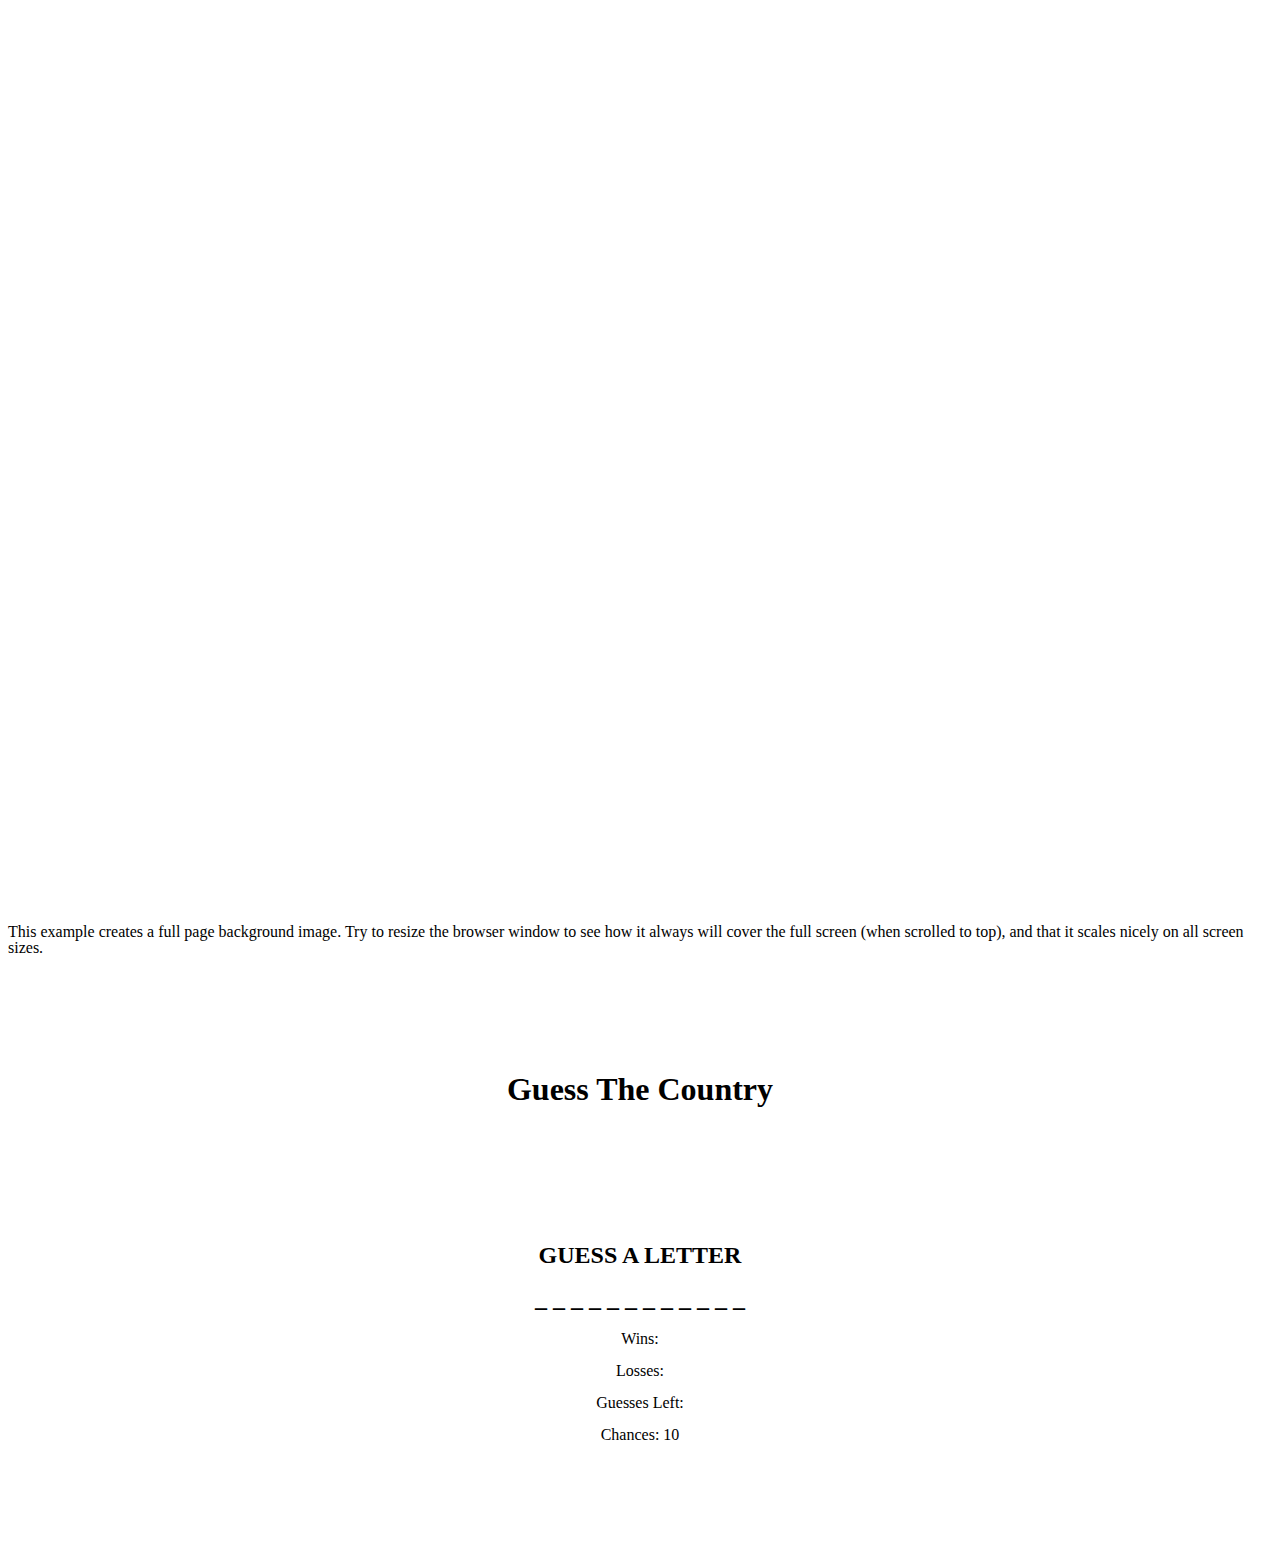
==== index.html @ 7b571f47 "word guess" ====
<!DOCTYPE html>
<html lang="en">

<head>
    <meta charset="UTF-8">
    <meta name="viewport" content="width=device-width, initial-scale=1.0">
    <meta http-equiv="X-UA-Compatible" content="ie=edge">
    <link rel="stylesheet" href="./assets/css/reset.css">
    <link rel="stylesheet" href="./assets/css/style.css">
    
   
    <title>game</title>
</head>

<body >
        <div class="bg"></div>

        <p class="py-5 text-center">This example creates a full page background image. Try to resize the browser window to see how it always will cover the full screen (when scrolled to top), and that it scales nicely on all screen sizes.</p>
        
    <center> <br><br><br><br><br>
    <h1>Guess The Country</h1>
    <div id="userguess"> <br><br><br><br><br><br>
        <p>
            <p id ="start"></p>
            <h2><span type="text" id="user-text"><strong> GUESS A LETTER</strong></span></h2>
            <h2 id="correctlett">     </h2>
                <h2><span type="text" id="wordtoguess"> </span></h2>
            
                <p id="rightGuess"></p>
                <p id ="wrongGuess"></p>
                <p id ="guessesLeft"></p>
            <p>Wins: <span id="win"></p>
            <p>Losses: <span id="loss"></p>
            <p>Guesses Left: <span id="guessesLeft"></p>
            <p> Chances: <span id="chances"></p>
                <p><span id="correctguess"></span></p>
                <br><br><br><br><br><br>
        </p>
          
    </div>
</center>

<script src="./assets/javascript/game.js"></script>
</body>
</html>
---- assets/css/style.css ----
body, html {
    height: 100%;
  }
  
  .bg { 
    /* The image used */

  
    /* Full height */
    height: 100%; 
  
    /* Center and scale the image nicely */
    background-position: center;
    background-repeat: no-repeat;
    background-size: cover;
  }
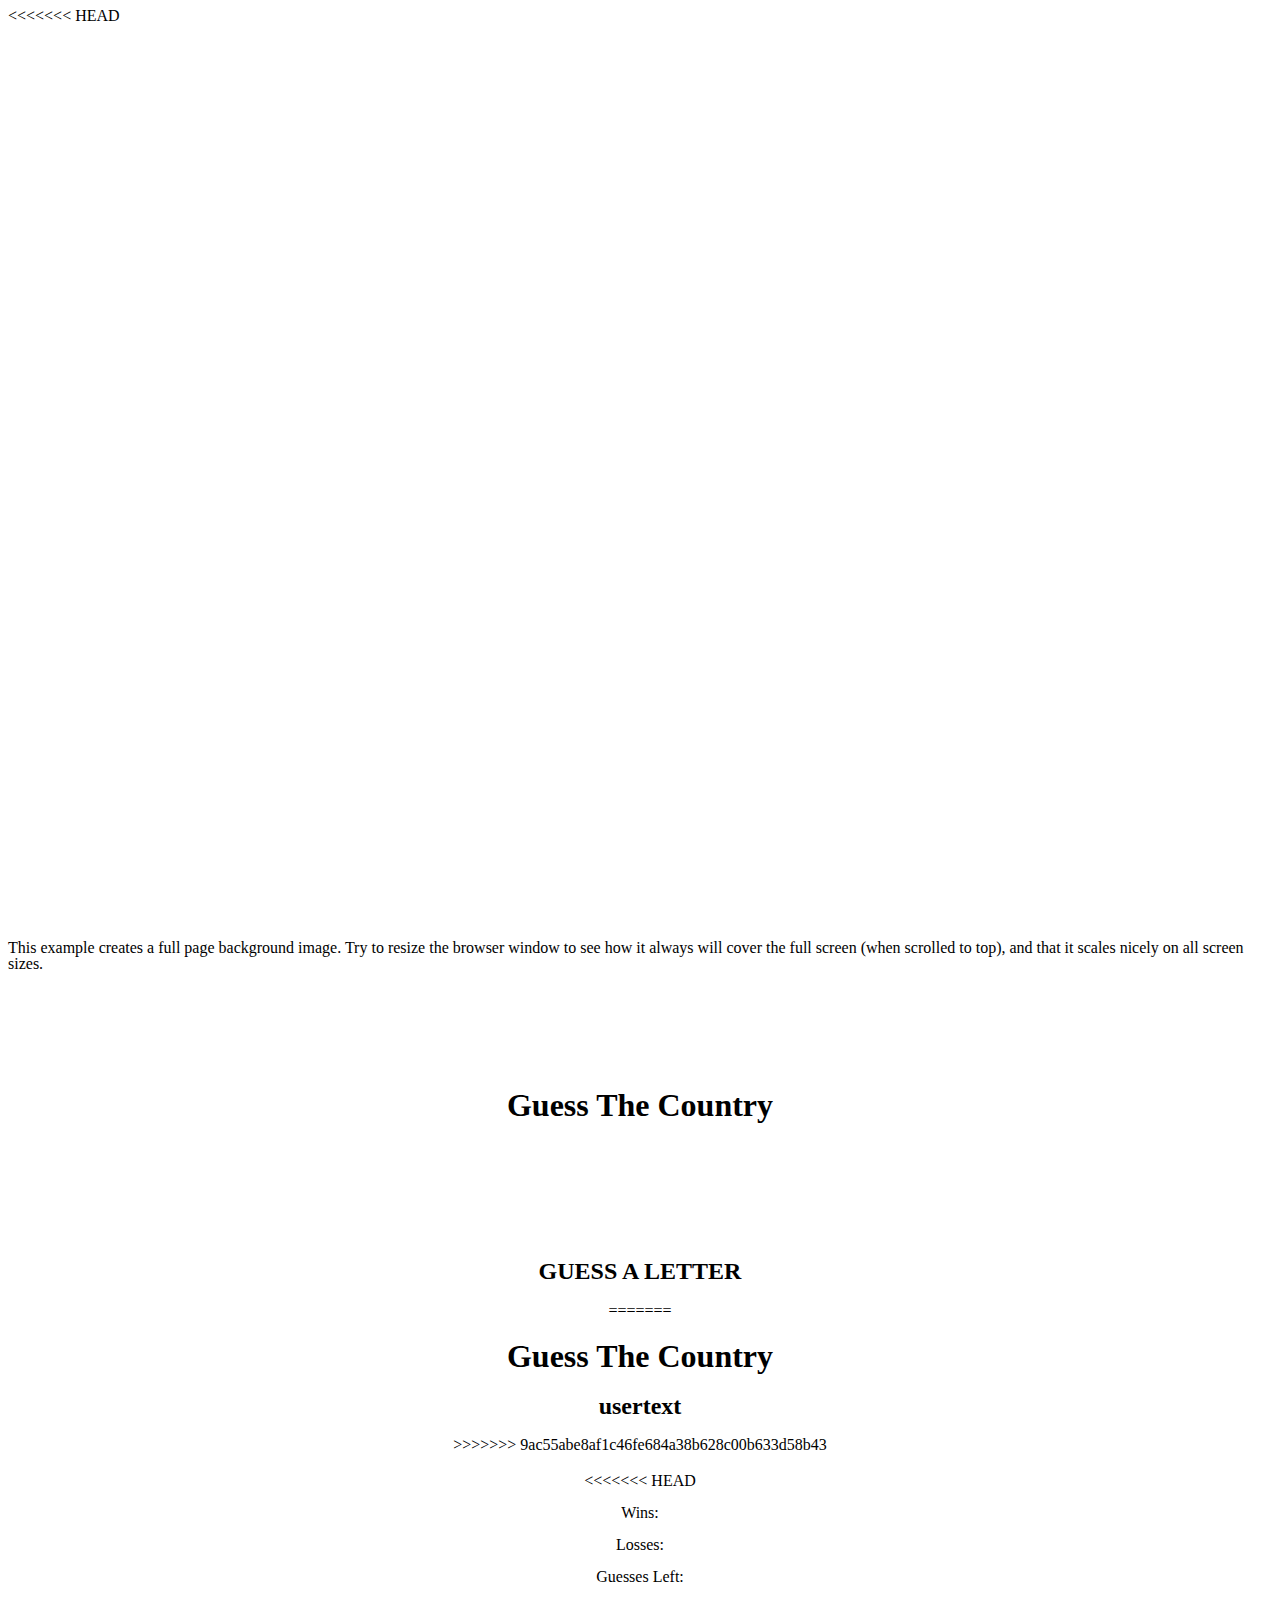
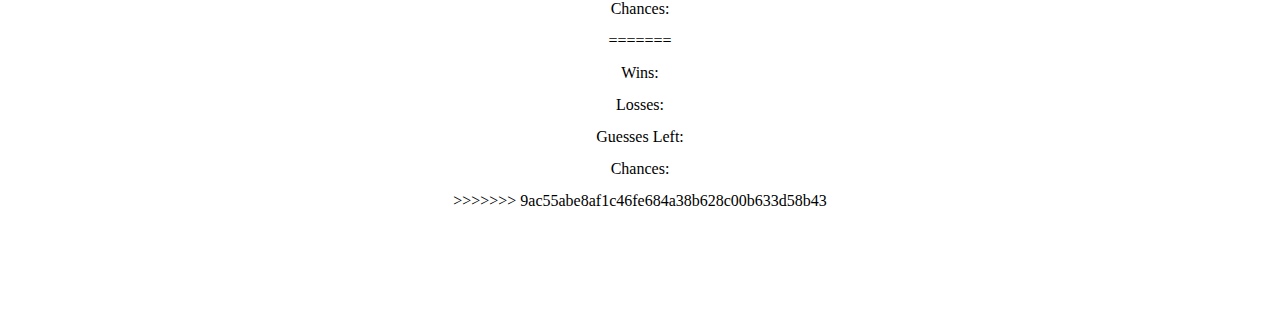
==== commit aca96b16: "add" ====
--- a/index.html
+++ b/index.html
@@ -12,6 +12,7 @@
     <title>game</title>
 </head>
 
+<<<<<<< HEAD
 <body >
         <div class="bg"></div>
 
@@ -23,16 +24,34 @@
         <p>
             <p id ="start"></p>
             <h2><span type="text" id="user-text"><strong> GUESS A LETTER</strong></span></h2>
+=======
+<body>
+    <center>
+    <h1>Guess The Country</h1>
+    <div span="userguess">
+        <p>
+            <p id ="start"></p>
+            <h2><span type="text" id="user-text"><strong>usertext</strong></span></h2>
+>>>>>>> 9ac55abe8af1c46fe684a38b628c00b633d58b43
             <h2 id="correctlett">     </h2>
                 <h2><span type="text" id="wordtoguess"> </span></h2>
             
                 <p id="rightGuess"></p>
                 <p id ="wrongGuess"></p>
                 <p id ="guessesLeft"></p>
+<<<<<<< HEAD
             <p>Wins: <span id="win"></p>
             <p>Losses: <span id="loss"></p>
             <p>Guesses Left: <span id="guessesLeft"></p>
             <p> Chances: <span id="chances"></p>
+=======
+
+
+            <p>Wins: <span id="win"></p>
+            <p>Losses: <span id="loss"></p>
+            <p>Guesses Left: <span id="guessesLeft"></p>
+            <p> Chances: <span id="tries"></p>
+>>>>>>> 9ac55abe8af1c46fe684a38b628c00b633d58b43
                 <p><span id="correctguess"></span></p>
                 <br><br><br><br><br><br>
         </p>
@@ -40,6 +59,7 @@
     </div>
 </center>
 
+    </center>
 <script src="./assets/javascript/game.js"></script>
 </body>
-</html>+</html>
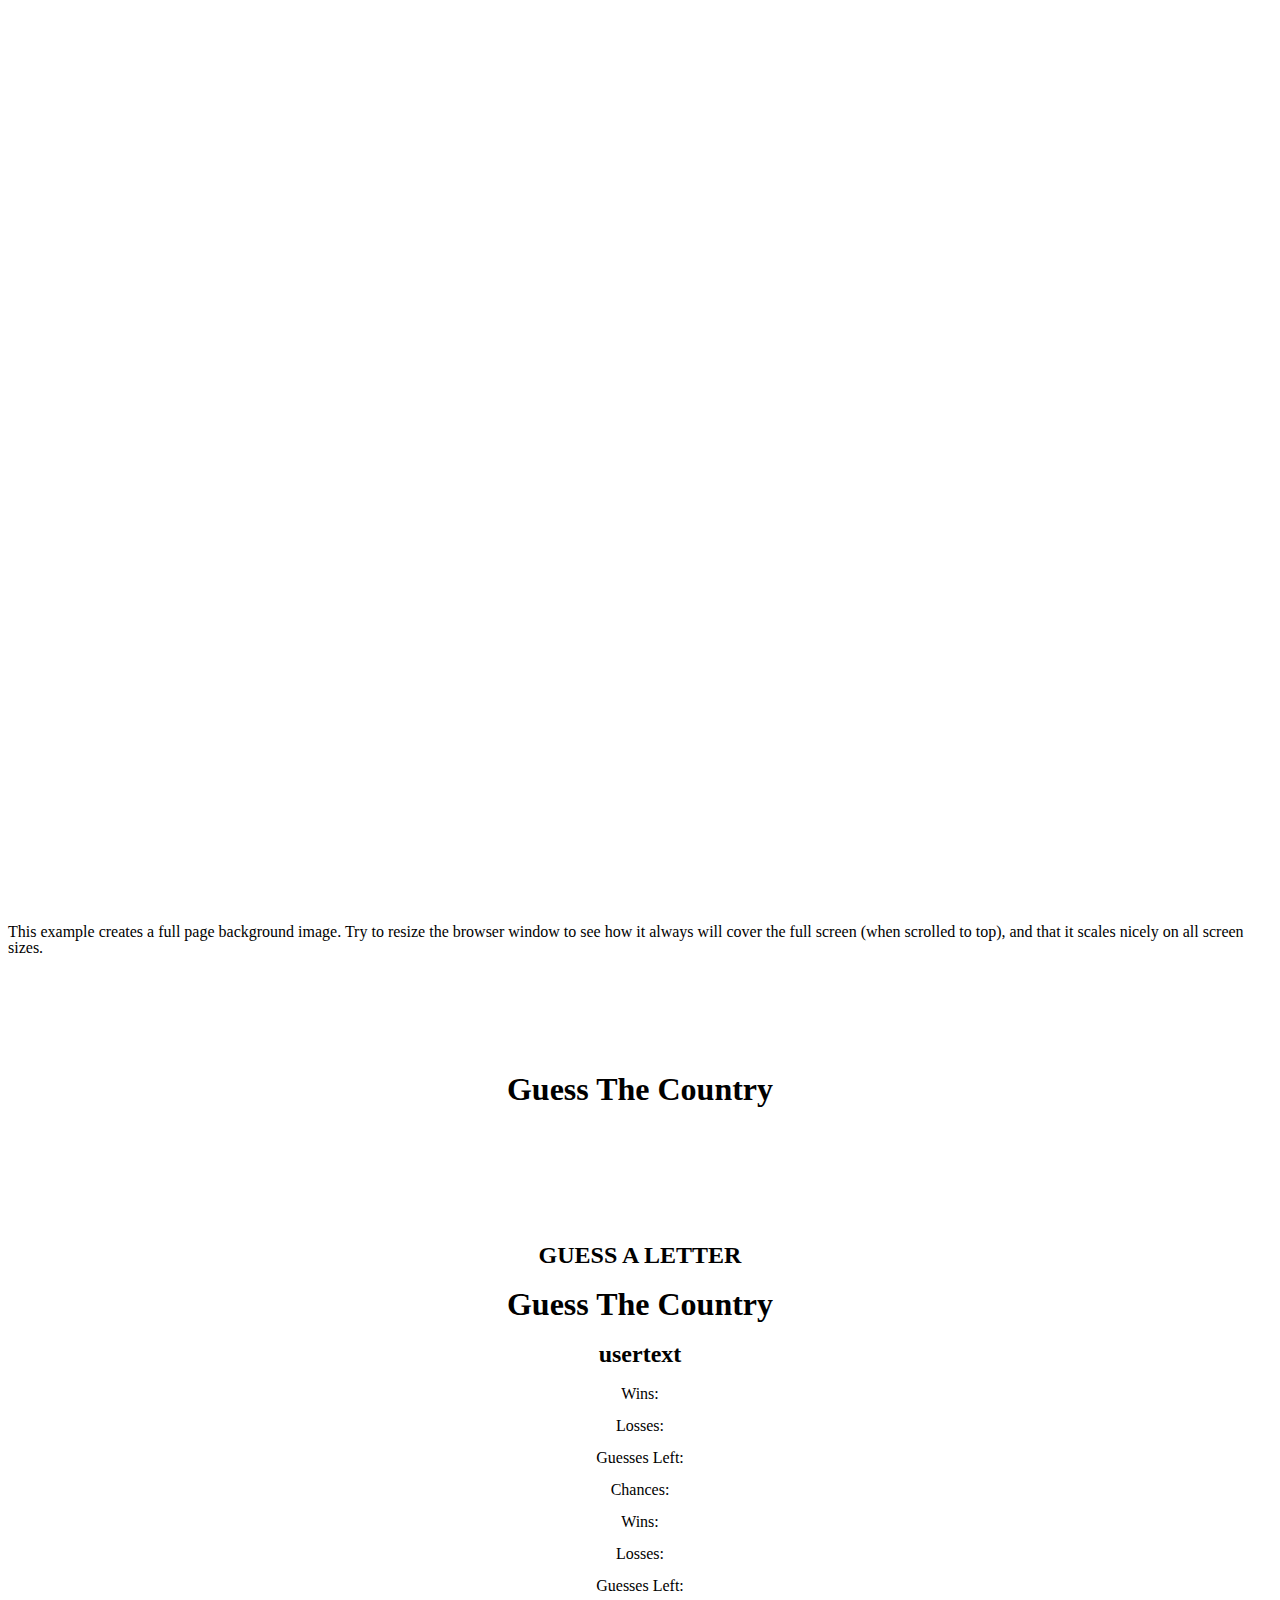
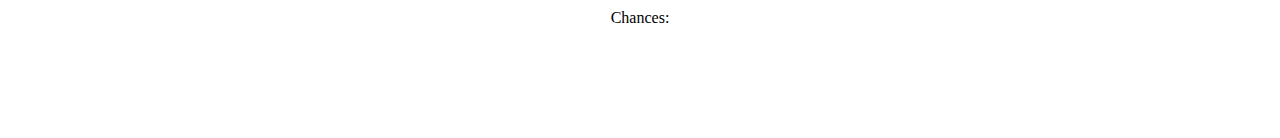
==== commit 27033a08: "edits for port" ====
--- a/index.html
+++ b/index.html
@@ -12,7 +12,7 @@
     <title>game</title>
 </head>
 
-<<<<<<< HEAD
+
 <body >
         <div class="bg"></div>
 
@@ -24,7 +24,6 @@
         <p>
             <p id ="start"></p>
             <h2><span type="text" id="user-text"><strong> GUESS A LETTER</strong></span></h2>
-=======
 <body>
     <center>
     <h1>Guess The Country</h1>
@@ -32,26 +31,25 @@
         <p>
             <p id ="start"></p>
             <h2><span type="text" id="user-text"><strong>usertext</strong></span></h2>
->>>>>>> 9ac55abe8af1c46fe684a38b628c00b633d58b43
+
             <h2 id="correctlett">     </h2>
                 <h2><span type="text" id="wordtoguess"> </span></h2>
             
                 <p id="rightGuess"></p>
                 <p id ="wrongGuess"></p>
                 <p id ="guessesLeft"></p>
-<<<<<<< HEAD
+
             <p>Wins: <span id="win"></p>
             <p>Losses: <span id="loss"></p>
             <p>Guesses Left: <span id="guessesLeft"></p>
             <p> Chances: <span id="chances"></p>
-=======
 
 
             <p>Wins: <span id="win"></p>
             <p>Losses: <span id="loss"></p>
             <p>Guesses Left: <span id="guessesLeft"></p>
             <p> Chances: <span id="tries"></p>
->>>>>>> 9ac55abe8af1c46fe684a38b628c00b633d58b43
+
                 <p><span id="correctguess"></span></p>
                 <br><br><br><br><br><br>
         </p>
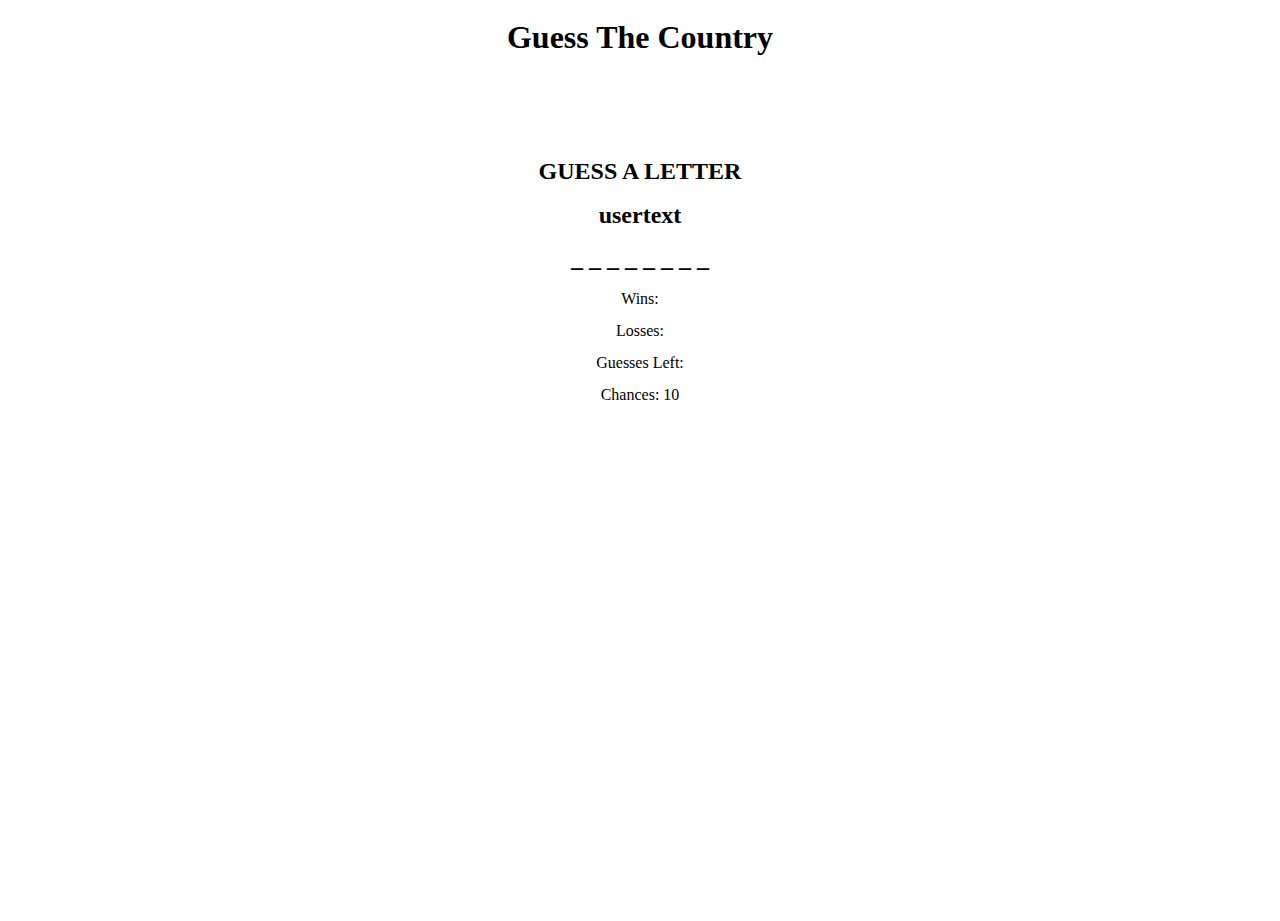
==== commit 4d866bdf: "update port" ====
--- a/index.html
+++ b/index.html
@@ -12,52 +12,36 @@
     <title>game</title>
 </head>
 
-
-<body >
-        <div class="bg"></div>
-
-        <p class="py-5 text-center">This example creates a full page background image. Try to resize the browser window to see how it always will cover the full screen (when scrolled to top), and that it scales nicely on all screen sizes.</p>
-        
-    <center> <br><br><br><br><br>
+<body><center> 
+    
     <h1>Guess The Country</h1>
-    <div id="userguess"> <br><br><br><br><br><br>
+    <div id="userguess"> <br><br><br><br>
         <p>
             <p id ="start"></p>
             <h2><span type="text" id="user-text"><strong> GUESS A LETTER</strong></span></h2>
-<body>
     <center>
-    <h1>Guess The Country</h1>
     <div span="userguess">
         <p>
             <p id ="start"></p>
             <h2><span type="text" id="user-text"><strong>usertext</strong></span></h2>
-
             <h2 id="correctlett">     </h2>
                 <h2><span type="text" id="wordtoguess"> </span></h2>
             
                 <p id="rightGuess"></p>
                 <p id ="wrongGuess"></p>
                 <p id ="guessesLeft"></p>
-
             <p>Wins: <span id="win"></p>
             <p>Losses: <span id="loss"></p>
             <p>Guesses Left: <span id="guessesLeft"></p>
             <p> Chances: <span id="chances"></p>
-
-
-            <p>Wins: <span id="win"></p>
-            <p>Losses: <span id="loss"></p>
-            <p>Guesses Left: <span id="guessesLeft"></p>
-            <p> Chances: <span id="tries"></p>
-
                 <p><span id="correctguess"></span></p>
                 <br><br><br><br><br><br>
         </p>
           
     </div>
-</center>
 
     </center>
 <script src="./assets/javascript/game.js"></script>
 </body>
 </html>
+
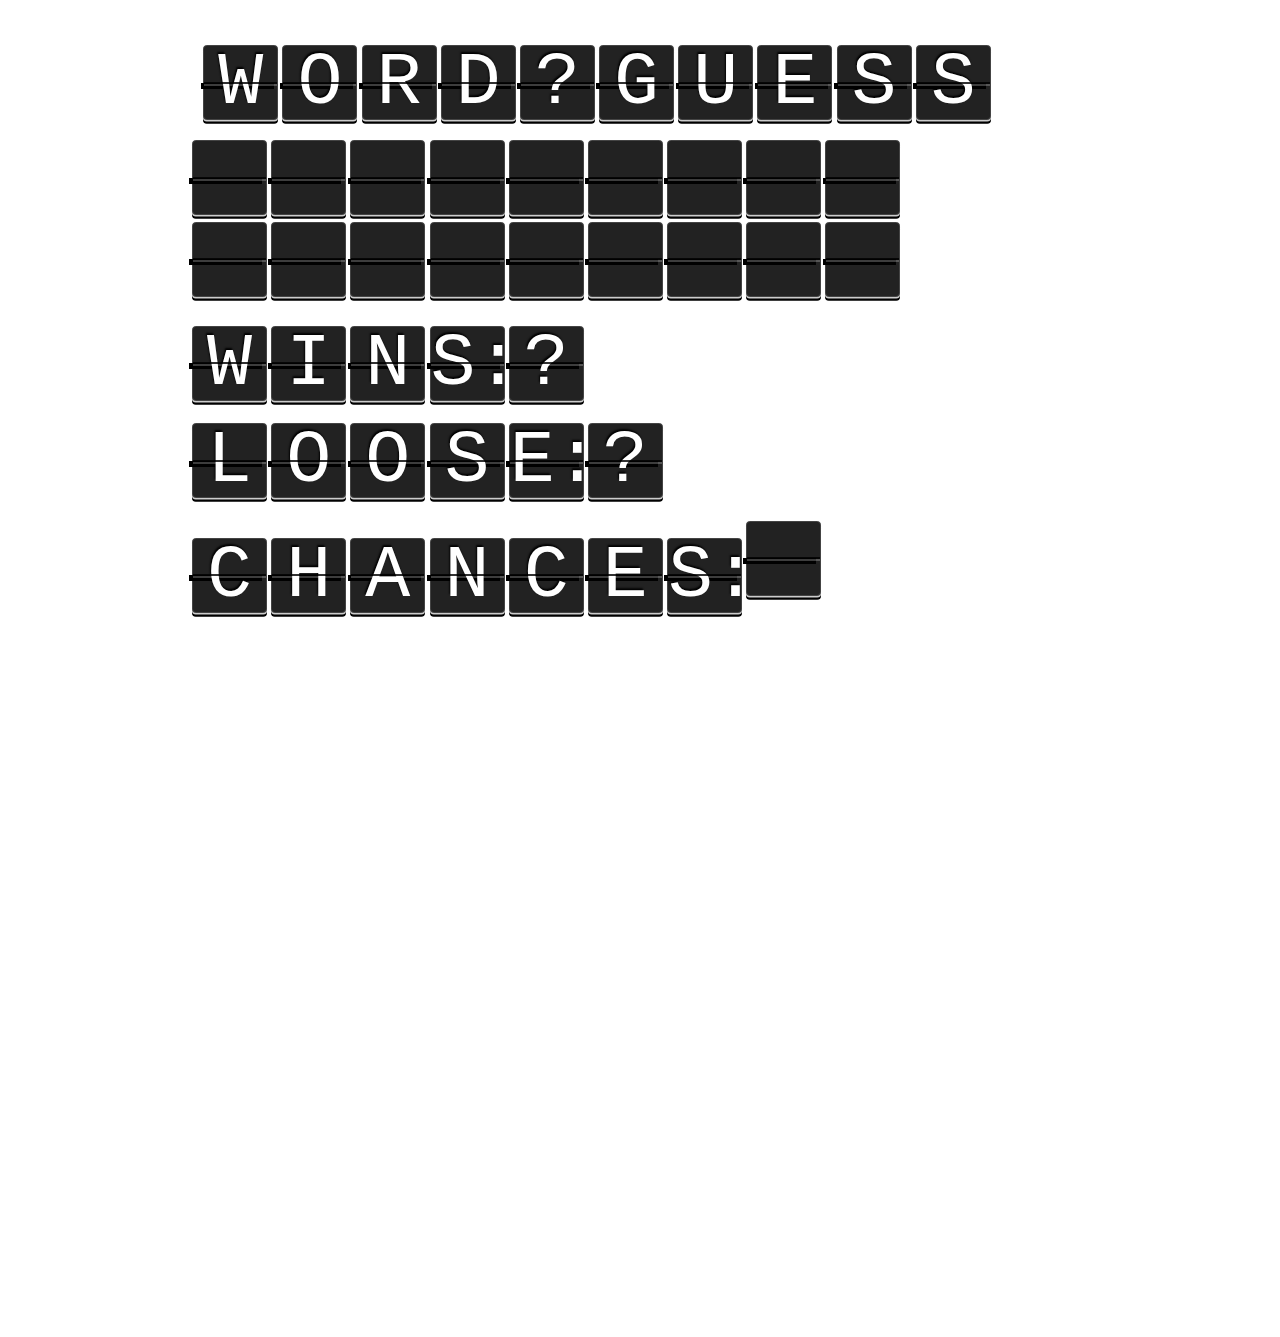
==== commit 4b523347: "styleing" ====
--- a/index.html
+++ b/index.html
@@ -5,43 +5,224 @@
     <meta charset="UTF-8">
     <meta name="viewport" content="width=device-width, initial-scale=1.0">
     <meta http-equiv="X-UA-Compatible" content="ie=edge">
-    <link rel="stylesheet" href="./assets/css/reset.css">
-    <link rel="stylesheet" href="./assets/css/style.css">
-    
-   
-    <title>game</title>
+    <!-- Compiled and minified CSS -->
+    <link rel="stylesheet" href="https://cdnjs.cloudflare.com/ajax/libs/materialize/1.0.0/css/materialize.min.css">
+
+    <title>Word Guess</title>
 </head>
 
-<body><center> 
-    
-    <h1>Guess The Country</h1>
-    <div id="userguess"> <br><br><br><br>
-        <p>
-            <p id ="start"></p>
-            <h2><span type="text" id="user-text"><strong> GUESS A LETTER</strong></span></h2>
-    <center>
-    <div span="userguess">
-        <p>
-            <p id ="start"></p>
-            <h2><span type="text" id="user-text"><strong>usertext</strong></span></h2>
-            <h2 id="correctlett">     </h2>
-                <h2><span type="text" id="wordtoguess"> </span></h2>
-            
-                <p id="rightGuess"></p>
-                <p id ="wrongGuess"></p>
-                <p id ="guessesLeft"></p>
-            <p>Wins: <span id="win"></p>
-            <p>Losses: <span id="loss"></p>
-            <p>Guesses Left: <span id="guessesLeft"></p>
-            <p> Chances: <span id="chances"></p>
-                <p><span id="correctguess"></span></p>
-                <br><br><br><br><br><br>
-        </p>
-          
+<body>
+
+
+    <div class="container">
+        <!DOCTYPE html>
+        <html lang="en">
+
+        <head>
+            <meta charset="UTF-8">
+            <meta name="viewport" content="width=device-width, initial-scale=1.0">
+            <meta http-equiv="X-UA-Compatible" content="ie=edge">
+
+
+
+            <title>game</title>
+        </head>
+
+
+        <style>
+            html {
+                background-image: url("https://images.pexels.com/photos/1539116/pexels-photo-1539116.jpeg?auto=compress&cs=tinysrgb&h=750&w=1260");
+                background-size: cover;
+                background-position: center;
+                background-repeat: no-repeat;
+                color: #fff;
+            }
+
+
+            .pane {
+                width: 1em;
+                height: 1em;
+                display: inline-block;
+                margin: 0 auto;
+                border-radius: .05em;
+                border: .01em solid #444;
+                position: relative;
+                background: #222;
+                text-align: center;
+                line-height: 1;
+                font-size: 75px;
+                color: #fff;
+                font-family: monospace;
+                box-shadow:
+                    0px .02em 0 #ccc,
+                    0px .05em 0 #000;
+                text-shadow: -1px -2px 2px rgba(0, 0, 0, 1);
+                z-index: 50;
+            }
+
+            .pane:before {
+                display: block;
+                width: 100%;
+                height: 0px;
+                content: "";
+                position: absolute;
+                top: 50%;
+                left: 0;
+                margin: 0 auto;
+                margin-left: -.05em;
+                border: .05em solid black;
+                z-index: -10;
+
+            }
+
+            .pane:after {
+                position: absolute;
+                top: 50%;
+                left: 0;
+                content: "";
+                border-top: 2px solid #000;
+                border-bottom: 2px solid rgba(255, 255, 255, .3);
+                width: 100%;
+                height: 0px;
+                opacity: .8;
+                z-index: 10;
+                margin-top: -1px
+            }
+        </style>
+
+        <body>
+            <br><br>
+            <div class="containers">
+<div class="row">
+                <div class="col s12">
+                    <div class="pane">W</div>
+                    <div class="pane">O</div>
+                    <div class="pane">R</div>
+                    <div class="pane">D</div>
+                    <div class="pane">?</div>
+                    <div class="pane">G</div>
+                    <div class="pane">U</div>
+                    <div class="pane">E</div>
+                    <div class="pane">S</div>
+                    <div class="pane">S</div>
+                </div>
+</div>
+
+                <div class="col s12">
+                    <div class="pane"></div>
+                    <div class="pane"></div>
+                    <div class="pane"></div>
+                    <div class="pane"></div>
+                    <div class="pane"></div>
+                    <div class="pane"></div>
+                    <div class="pane"></div>
+                    <div class="pane"></div>
+                    <div class="pane"></div>
+                </div>
+
+                <div class="col s12">
+                    <div class="pane"></div>
+                    <div class="pane"></div>
+                    <div class="pane"></div>
+                    <div class="pane"></div>
+                    <div class="pane"></div>
+                    <div class="pane"></div>
+                    <div class="pane"></div>
+                    <div class="pane"></div>
+                    <div class="pane"></div>
+                </div>
+
+<br>
+                <div class="col s12">
+                    <div class="pane">W</div>
+                    <div class="pane">I</div>
+                    <div class="pane">N</div>
+                    <div class="pane">S:</div>
+                    <div class="pane">?</div>
+
+                </div>
+                <br>
+                
+                    <div class="col s12">
+                        <div class="pane">L</div>
+                        <div class="pane">O</div>
+                        <div class="pane">O</div>
+                        <div class="pane">S</div>
+                        <div class="pane">E:</div>
+                        <div class="pane">?</div>
+                    </div>
+
+                  <br>
+                 
+                        <div class="col s12">
+                            <div class="pane">C</div>
+                            <div class="pane">H</div>
+                            <div class="pane">A</div>
+                            <div class="pane">N</div>
+                            <div class="pane">C</div>
+                            <div class="pane">E</div>
+                            <div class="pane">S:</div>
+                            <div class="pane"><span id="chances"></p></div>
+                        </div>
+
+
+                        <div class="row">
+                            <div class="col s12">Word Guess</div>
+                            <div class="col s6">6-columns (one-half)</div>
+                            <div class="col s6">6-columns (one-half)</div>
+                        </div>
+                        <div class="row">
+                            <div class="col s12">Word Guess</div>
+                            <div class="col s6">6-columns (one-half)</div>
+                            <div class="col s6">6-columns (one-half)</div>
+                        </div>
+
+
+
+
+
+                        <h1> Guess The Country</h1>
+                        <div id="userguess"> <br><br><br><br>
+                            <p>
+                                <p id="start"></p>
+                                <h2><span type="text" id="user-text"><strong></strong></span></h2>
+
+                                <div span="userguess">
+                                    <p>
+                                        <p id="start"></p>
+                                        <span id="msg"></span>
+                                        <span type="text" id="user-text"><strong>letter you have guessed</strong></span>
+                                        <h2 id="correctlett"> </h2>
+                                        <h2><span type="text" id="wordtoguess"> </span></h2>
+
+                                        <p id="rightGuess"></p>
+                                        <p id="wrongGuess"></p>
+                                        <p id="guessesLeft"></p>
+                                        <p>Wins: <span id="win"></p>
+                                        <p>Losses: <span id="loss"></p>
+                                        <p>Guesses Left: <span id="guessesLeft"></p>
+                                        <p> Chances: <span id="chances"></p>
+                                        <p><span id="correctguess"></span></p>
+                                        <br><br><br><br><br><br>
+                                    </p>
+
+                                </div>
+                        </div>
+
+
+                        <script src="H:\word guess\game.js"></script>
+        </body>
+
+        </html>
+
     </div>
 
-    </center>
-<script src="./assets/javascript/game.js"></script>
+
+
+    <!-- Compiled and minified JavaScript -->
+    <script src="https://cdnjs.cloudflare.com/ajax/libs/materialize/1.0.0/js/materialize.min.js"></script>
+
 </body>
+
 </html>
 
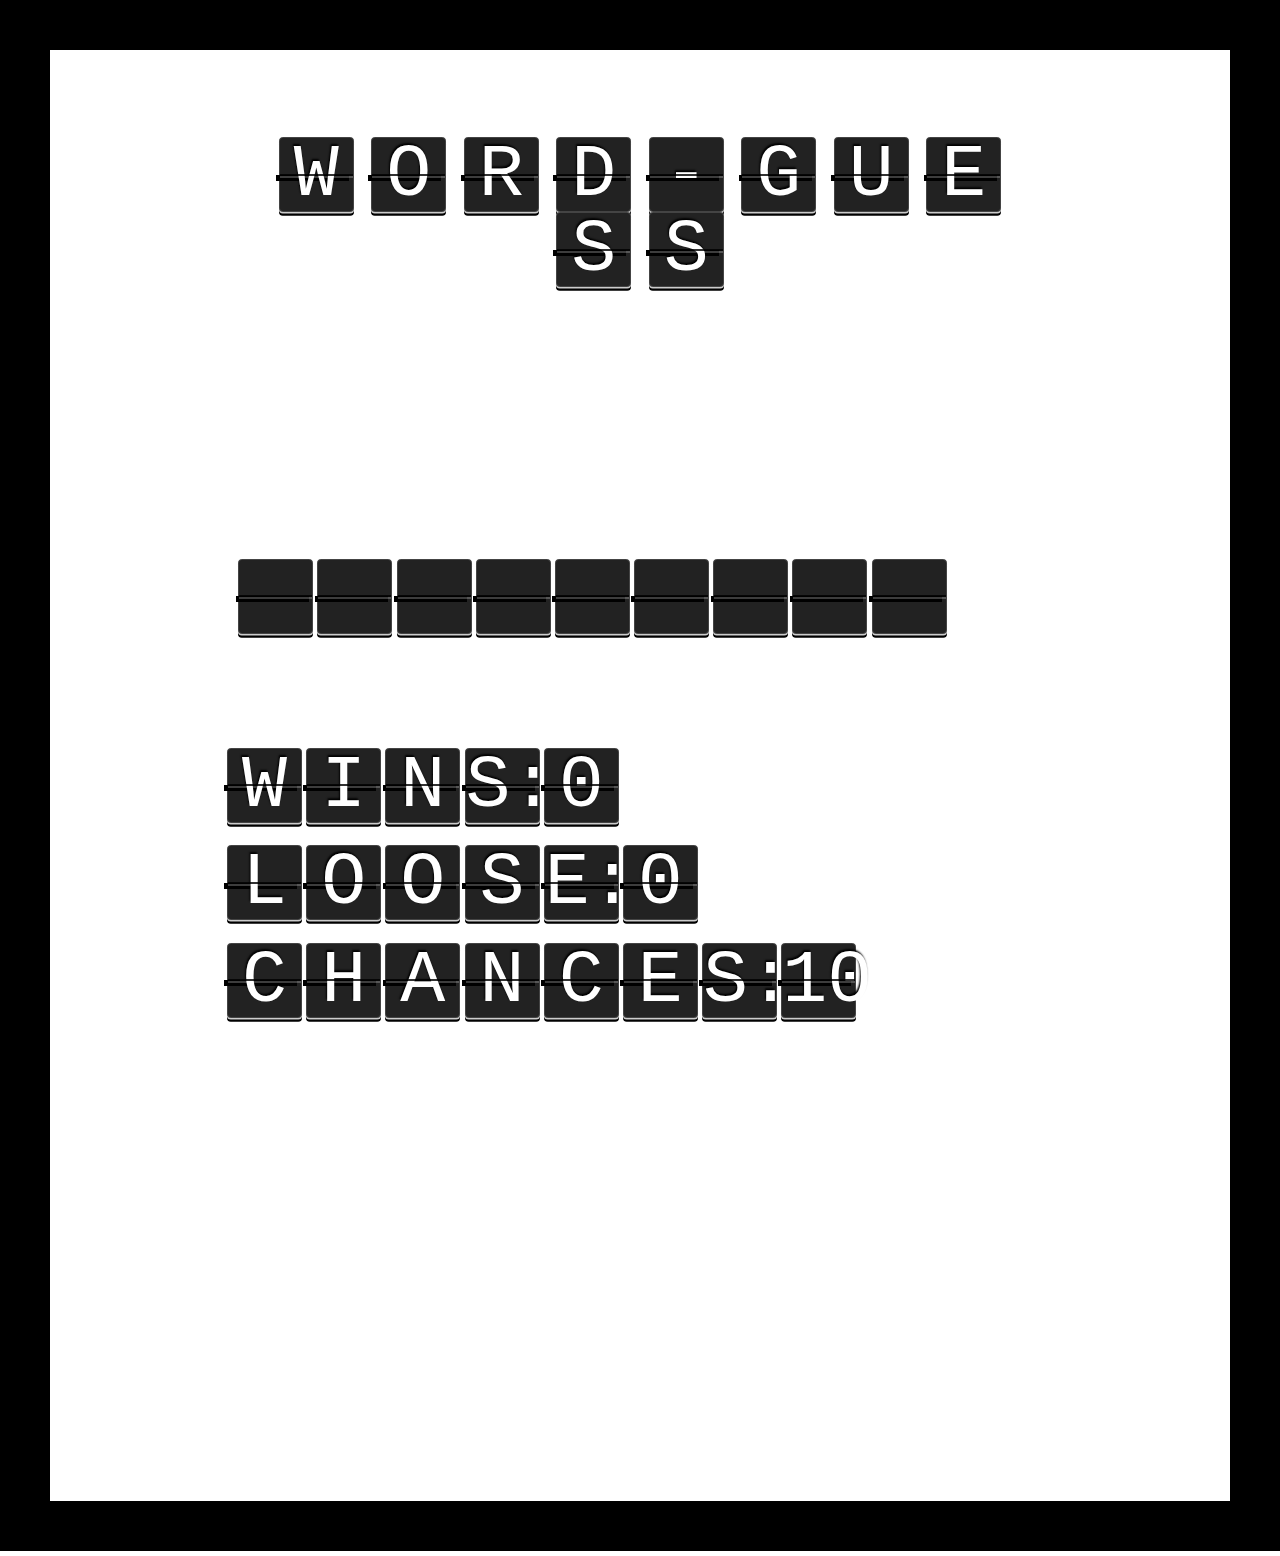
==== commit 42feaf8a: "updated html for word guess" ====
--- a/index.html
+++ b/index.html
@@ -36,9 +36,10 @@
                 background-position: center;
                 background-repeat: no-repeat;
                 color: #fff;
-            }
-
-
+                border: #000 50px solid;
+            }
+
+            /* credited to codepen https://codepen.io/chonz0/pen/NGRbWj */
             .pane {
                 width: 1em;
                 height: 1em;
@@ -88,129 +89,117 @@
                 z-index: 10;
                 margin-top: -1px
             }
+
+            h1 {
+                text-align: center;
+            }
         </style>
 
         <body>
             <br><br>
             <div class="containers">
-<div class="row">
-                <div class="col s12">
-                    <div class="pane">W</div>
-                    <div class="pane">O</div>
-                    <div class="pane">R</div>
-                    <div class="pane">D</div>
-                    <div class="pane">?</div>
-                    <div class="pane">G</div>
-                    <div class="pane">U</div>
-                    <div class="pane">E</div>
-                    <div class="pane">S</div>
-                    <div class="pane">S</div>
-                </div>
-</div>
-
-                <div class="col s12">
-                    <div class="pane"></div>
-                    <div class="pane"></div>
-                    <div class="pane"></div>
-                    <div class="pane"></div>
-                    <div class="pane"></div>
-                    <div class="pane"></div>
-                    <div class="pane"></div>
-                    <div class="pane"></div>
-                    <div class="pane"></div>
-                </div>
-
-                <div class="col s12">
-                    <div class="pane"></div>
-                    <div class="pane"></div>
-                    <div class="pane"></div>
-                    <div class="pane"></div>
-                    <div class="pane"></div>
-                    <div class="pane"></div>
-                    <div class="pane"></div>
-                    <div class="pane"></div>
-                    <div class="pane"></div>
-                </div>
-
-<br>
+                <div class="row">
+                    <div class="col s12">
+                        <h1>
+                            <div class="pane">W</div>
+                            <div class="pane">O</div>
+                            <div class="pane">R</div>
+                            <div class="pane">D</div>
+                            <div class="pane">-</div>
+                            <div class="pane">G</div>
+                            <div class="pane">U</div>
+                            <div class="pane">E</div>
+                            <div class="pane">S</div>
+                            <div class="pane">S</div>
+                        </h1>
+                    </div>
+                </div> <br><br><br><br>
+
+                <div class="row">
+
+                    <div class="col s12">
+                        <h1> Guess The Country</h1>
+                        <div class="pane"></div>
+                        <div class="pane"></div>
+                        <div class="pane"></div>
+                        <div class="pane"></div>
+                        <div class="pane"></div>
+                        <div class="pane"></div>
+                        <div class="pane"></div>
+                        <div class="pane"></div>
+                        <div class="pane"></div>
+                    </div>
+                </div>
+
+
+                <br><br>
+                <br>
+                <div class="row"></div>
                 <div class="col s12">
                     <div class="pane">W</div>
                     <div class="pane">I</div>
                     <div class="pane">N</div>
                     <div class="pane">S:</div>
-                    <div class="pane">?</div>
+                    <div class="pane">0</div>
 
                 </div>
                 <br>
-                
-                    <div class="col s12">
-                        <div class="pane">L</div>
-                        <div class="pane">O</div>
-                        <div class="pane">O</div>
-                        <div class="pane">S</div>
-                        <div class="pane">E:</div>
-                        <div class="pane">?</div>
+
+                <div class="col s12">
+                    <div class="pane">L</div>
+                    <div class="pane">O</div>
+                    <div class="pane">O</div>
+                    <div class="pane">S</div>
+                    <div class="pane">E:</div>
+                    <div class="pane"> <span id="loss">0</div>
+                </div>
+
+                <br>
+
+                <div class="col s12">
+                    <div class="pane">C</div>
+                    <div class="pane">H</div>
+                    <div class="pane">A</div>
+                    <div class="pane">N</div>
+                    <div class="pane">C</div>
+                    <div class="pane">E</div>
+                    <div class="pane">S:</div>
+                    <div class="pane"><span id="chances">10
                     </div>
-
-                  <br>
-                 
-                        <div class="col s12">
-                            <div class="pane">C</div>
-                            <div class="pane">H</div>
-                            <div class="pane">A</div>
-                            <div class="pane">N</div>
-                            <div class="pane">C</div>
-                            <div class="pane">E</div>
-                            <div class="pane">S:</div>
-                            <div class="pane"><span id="chances"></p></div>
-                        </div>
-
-
-                        <div class="row">
-                            <div class="col s12">Word Guess</div>
-                            <div class="col s6">6-columns (one-half)</div>
-                            <div class="col s6">6-columns (one-half)</div>
-                        </div>
-                        <div class="row">
-                            <div class="col s12">Word Guess</div>
-                            <div class="col s6">6-columns (one-half)</div>
-                            <div class="col s6">6-columns (one-half)</div>
-                        </div>
-
-
-
-
-
-                        <h1> Guess The Country</h1>
-                        <div id="userguess"> <br><br><br><br>
+                </div>
+
+
+
+
+                <div id="userguess"> <br><br><br><br>
+                    <p>
+                        <p id="start"></p>
+                        <h2><span type="text" id="user-text"><strong></strong></span></h2>
+
+                        <div span="userguess">
                             <p>
                                 <p id="start"></p>
-                                <h2><span type="text" id="user-text"><strong></strong></span></h2>
-
-                                <div span="userguess">
-                                    <p>
-                                        <p id="start"></p>
-                                        <span id="msg"></span>
-                                        <span type="text" id="user-text"><strong>letter you have guessed</strong></span>
-                                        <h2 id="correctlett"> </h2>
-                                        <h2><span type="text" id="wordtoguess"> </span></h2>
-
-                                        <p id="rightGuess"></p>
-                                        <p id="wrongGuess"></p>
-                                        <p id="guessesLeft"></p>
-                                        <p>Wins: <span id="win"></p>
-                                        <p>Losses: <span id="loss"></p>
-                                        <p>Guesses Left: <span id="guessesLeft"></p>
-                                        <p> Chances: <span id="chances"></p>
-                                        <p><span id="correctguess"></span></p>
-                                        <br><br><br><br><br><br>
-                                    </p>
-
-                                </div>
+                                <span id="msg"></span>
+                                <span type="text" id="user-text"><strong>letter you have guessed</strong></span>
+                                <h2 id="correctlett"> </h2>
+                                <h2><span type="text" id="wordtoguess"> </span></h2>
+
+                                <p id="rightGuess"></p>
+                                <p id="wrongGuess"></p>
+                                <p id="guessesLeft"></p>
+                                <p>Wins: <span id="win"></p>
+                                <p>Losses: <span id="losses"></p>
+                                <p>Guesses Left: <span id="guessesLeft"></p>
+                                <p> Chances: <span id="chances"></p>
+                                <p><span id="correctguess"></span></p>
+                                <br><br><br><br><br><br>
+                            </p>
+
                         </div>
-
-
-                        <script src="H:\word guess\game.js"></script>
+                </div>
+
+
+                <script src="H:\word guess\game.js"></script>
         </body>
 
         </html>
@@ -225,4 +214,3 @@
 </body>
 
 </html>
-
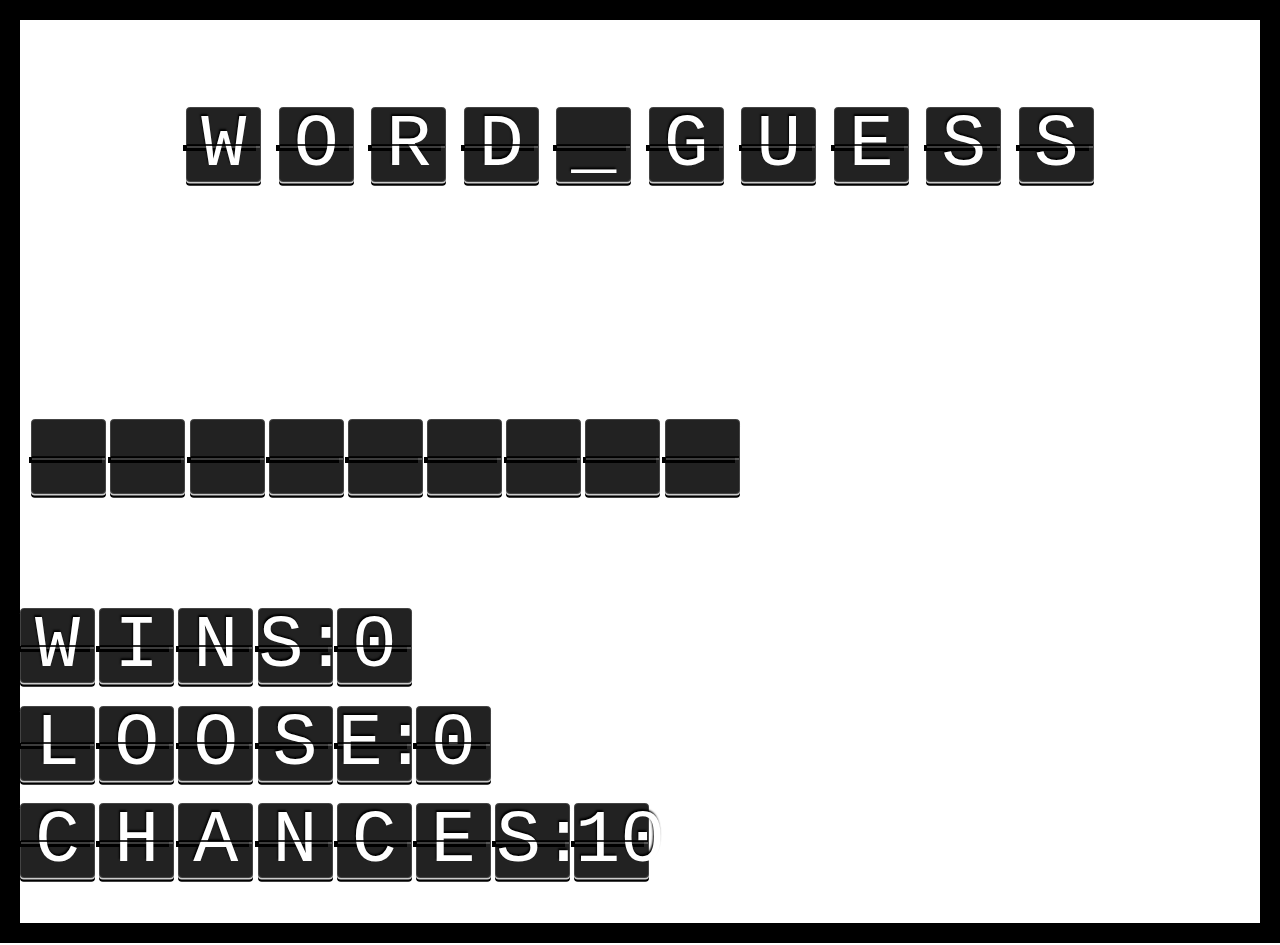
==== commit 7eade846: "html edits structure" ====
--- a/index.html
+++ b/index.html
@@ -10,23 +10,6 @@
 
     <title>Word Guess</title>
 </head>
-
-<body>
-
-
-    <div class="container">
-        <!DOCTYPE html>
-        <html lang="en">
-
-        <head>
-            <meta charset="UTF-8">
-            <meta name="viewport" content="width=device-width, initial-scale=1.0">
-            <meta http-equiv="X-UA-Compatible" content="ie=edge">
-
-
-
-            <title>game</title>
-        </head>
 
 
         <style>
@@ -36,7 +19,7 @@
                 background-position: center;
                 background-repeat: no-repeat;
                 color: #fff;
-                border: #000 50px solid;
+                border: #000 20px solid;
             }
 
             /* credited to codepen https://codepen.io/chonz0/pen/NGRbWj */
@@ -97,7 +80,7 @@
 
         <body>
             <br><br>
-            <div class="containers">
+     
                 <div class="row">
                     <div class="col s12">
                         <h1>
@@ -105,20 +88,25 @@
                             <div class="pane">O</div>
                             <div class="pane">R</div>
                             <div class="pane">D</div>
-                            <div class="pane">-</div>
+                            <div class="pane">_</div>
                             <div class="pane">G</div>
                             <div class="pane">U</div>
                             <div class="pane">E</div>
                             <div class="pane">S</div>
-                            <div class="pane">S</div>
+                            <div class="pane">S</div> <h1> Guess The Country</h1>  
                         </h1>
                     </div>
-                </div> <br><br><br><br>
+                </div> 
+                <br>
 
                 <div class="row">
-
+               
                     <div class="col s12">
-                        <h1> Guess The Country</h1>
+                        
+                          <span id="msg"></span>
+                    <span type="text" id="user-text"><strong>letter you have guessed</strong></span>
+                    <h2 id="correctlett"> </h2>
+                    <h2><span type="text" id="wordtoguess"> </span></h2>
                         <div class="pane"></div>
                         <div class="pane"></div>
                         <div class="pane"></div>
@@ -167,9 +155,9 @@
                     <div class="pane"><span id="chances">10
                     </div>
                 </div>
-
-
-
+<br><br>
+
+<!-- 
 
                 <div id="userguess"> <br><br><br><br>
                     <p>
@@ -187,16 +175,12 @@
                                 <p id="rightGuess"></p>
                                 <p id="wrongGuess"></p>
                                 <p id="guessesLeft"></p>
-                                <p>Wins: <span id="win"></p>
-                                <p>Losses: <span id="losses"></p>
-                                <p>Guesses Left: <span id="guessesLeft"></p>
-                                <p> Chances: <span id="chances"></p>
                                 <p><span id="correctguess"></span></p>
                                 <br><br><br><br><br><br>
                             </p>
 
                         </div>
-                </div>
+                </div> -->
 
 
                 <script src="H:\word guess\game.js"></script>
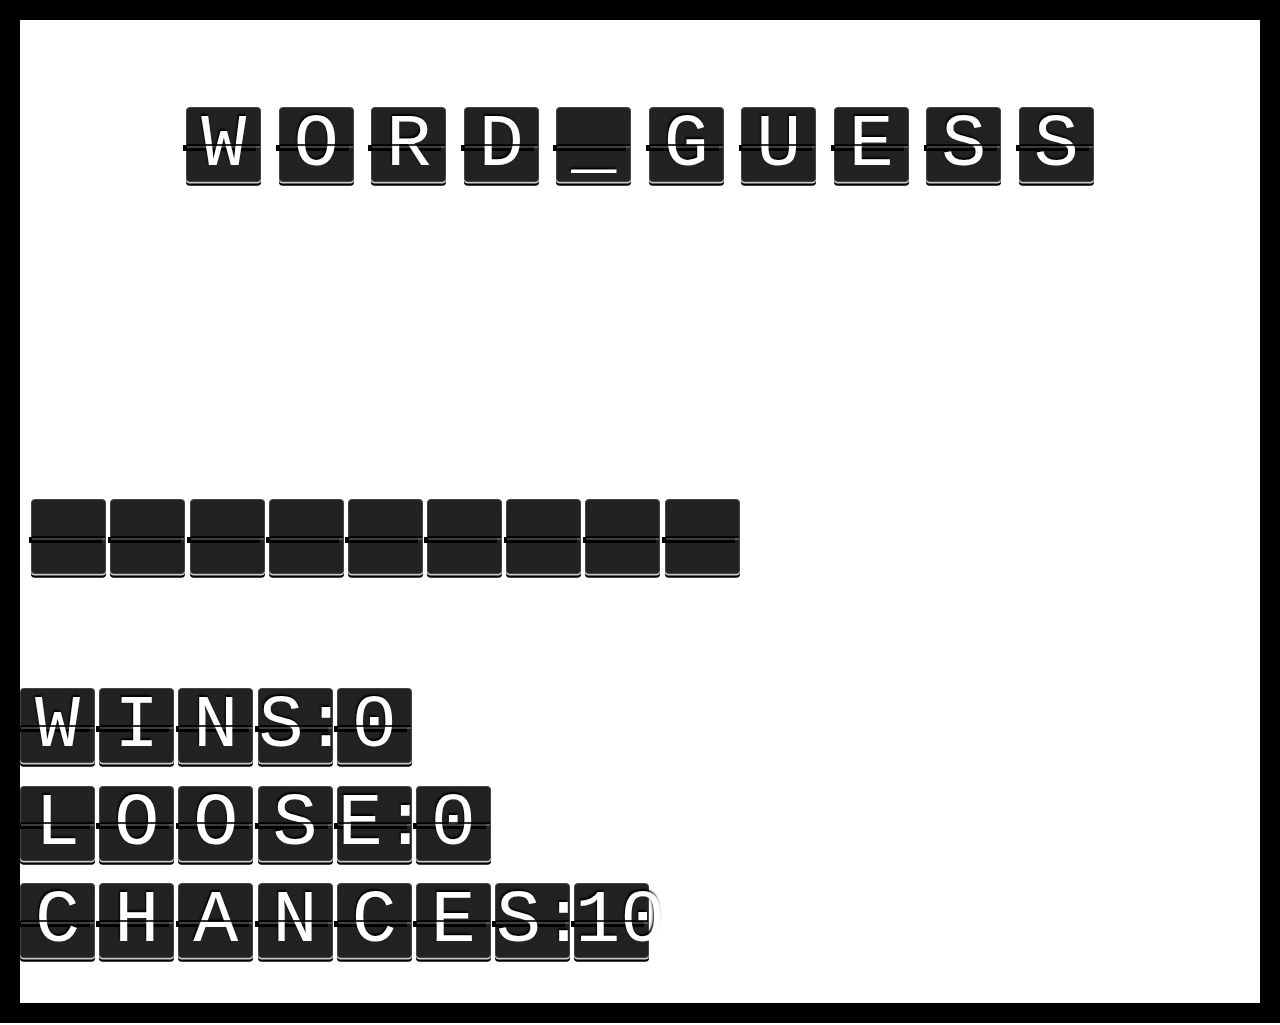
==== commit 9b0e8884: "update style and code for working" ====
--- a/index.html
+++ b/index.html
@@ -183,7 +183,7 @@
                 </div> -->
 
 
-                <script src="H:\word guess\game.js"></script>
+                <script src="assets/javascript/game.js"></script>
         </body>
 
         </html>
